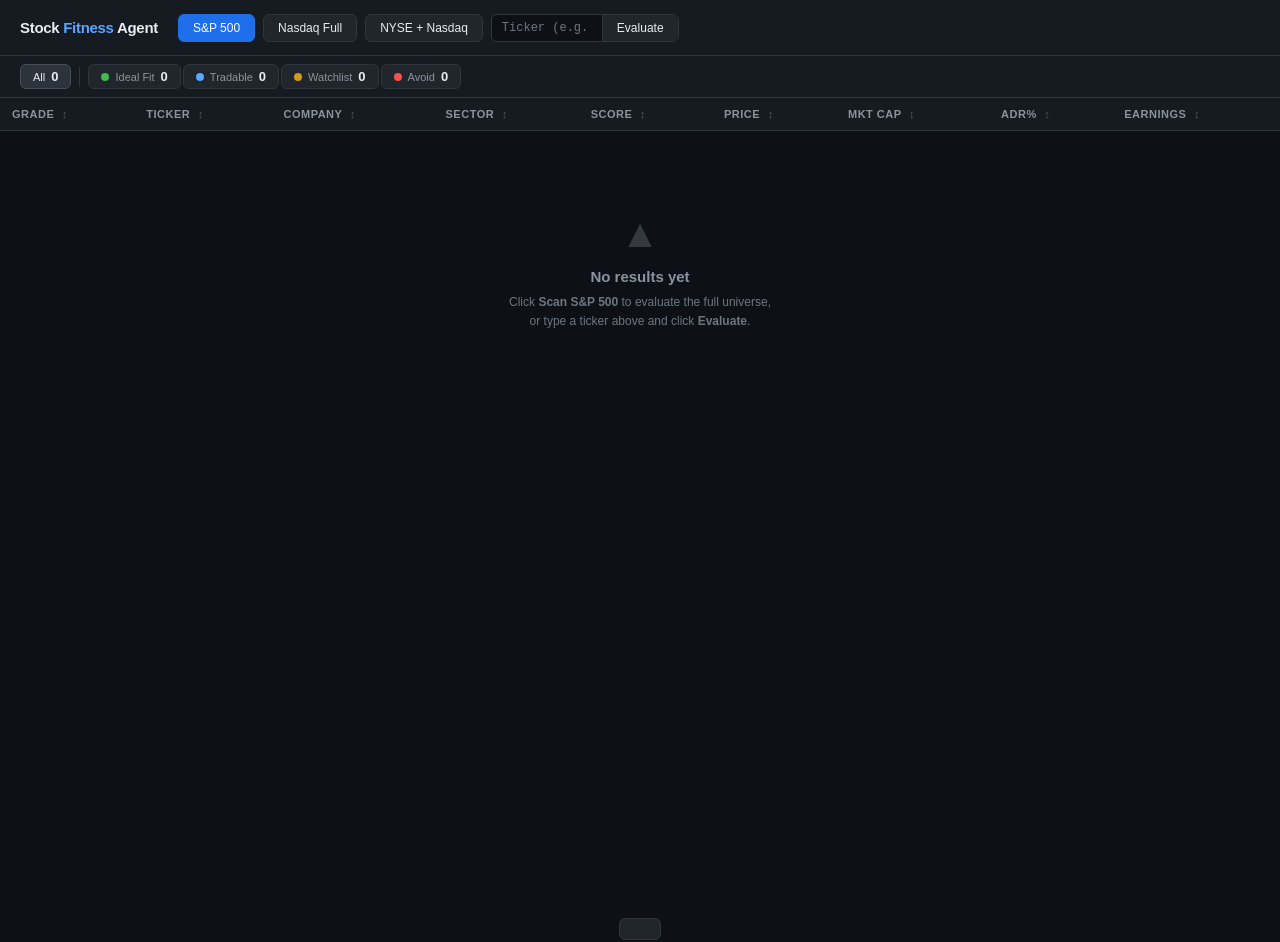
==== web/index.html @ 03943c1b "prepare stock fitness agent for Render" ====
<!DOCTYPE html>
<html lang="en">
<head>
<meta charset="UTF-8">
<meta name="viewport" content="width=device-width, initial-scale=1.0">
<title>Stock Fitness Agent</title>
<style>
:root {
  --bg:          #0d1117;
  --surface:     #161b22;
  --surface2:    #21262d;
  --surface3:    #2d333b;
  --border:      #30363d;
  --text:        #e6edf3;
  --text-muted:  #8b949e;
  --text-dim:    #6e7681;
  --ideal:       #3fb950;
  --tradable:    #58a6ff;
  --watchlist:   #d29922;
  --avoid:       #f85149;
  --accent:      #58a6ff;
  --radius:      6px;
}

* { box-sizing: border-box; margin: 0; padding: 0; }

body {
  background: var(--bg);
  color: var(--text);
  font-family: -apple-system, BlinkMacSystemFont, 'Segoe UI', sans-serif;
  font-size: 13px;
  min-height: 100vh;
}

/* ── HEADER ── */
.header {
  background: var(--surface);
  border-bottom: 1px solid var(--border);
  padding: 0 20px;
  display: flex;
  align-items: center;
  gap: 20px;
  height: 56px;
  position: sticky;
  top: 0;
  z-index: 100;
}
.header-title {
  font-size: 15px;
  font-weight: 700;
  color: var(--text);
  letter-spacing: -0.3px;
  white-space: nowrap;
}
.header-title span { color: var(--accent); }

.controls {
  display: flex;
  align-items: center;
  gap: 8px;
  flex: 1;
}

.btn {
  padding: 6px 14px;
  border-radius: var(--radius);
  border: 1px solid var(--border);
  background: var(--surface2);
  color: var(--text);
  font-size: 12px;
  font-weight: 500;
  cursor: pointer;
  white-space: nowrap;
  transition: background 0.15s, border-color 0.15s;
}
.btn:hover { background: var(--surface3); border-color: #484f58; }
.btn:disabled { opacity: 0.4; cursor: not-allowed; }
.btn-primary { background: #1f6feb; border-color: #1f6feb; color: #fff; }
.btn-primary:hover { background: #388bfd; border-color: #388bfd; }
.btn-danger { background: #da3633; border-color: #da3633; color: #fff; }
.btn-danger:hover { background: #f85149; border-color: #f85149; }

.ticker-input-wrap {
  display: flex;
  align-items: center;
  gap: 0;
  border: 1px solid var(--border);
  border-radius: var(--radius);
  overflow: hidden;
  background: var(--bg);
}
.ticker-input-wrap input {
  background: transparent;
  border: none;
  color: var(--text);
  font-size: 12px;
  padding: 6px 10px;
  outline: none;
  width: 110px;
  font-family: 'SF Mono', 'Fira Code', monospace;
  text-transform: uppercase;
}
.ticker-input-wrap input::placeholder { color: var(--text-dim); text-transform: none; }
.ticker-input-wrap .btn {
  border-radius: 0;
  border: none;
  border-left: 1px solid var(--border);
  background: var(--surface2);
}

.header-right {
  display: flex;
  align-items: center;
  gap: 8px;
  margin-left: auto;
  color: var(--text-muted);
  font-size: 11px;
  white-space: nowrap;
}
#lastScanTime { color: var(--text-dim); }

/* ── PROGRESS BAR ── */
#progressSection {
  background: var(--surface);
  border-bottom: 1px solid var(--border);
  padding: 10px 20px;
  display: none;
}
.progress-header {
  display: flex;
  align-items: center;
  justify-content: space-between;
  margin-bottom: 6px;
}
.progress-label { color: var(--text-muted); font-size: 11px; }
.progress-label strong { color: var(--text); }
.progress-pct { color: var(--accent); font-size: 11px; font-weight: 600; }
.progress-track {
  background: var(--surface3);
  border-radius: 3px;
  height: 4px;
  overflow: hidden;
}
.progress-fill {
  height: 100%;
  background: linear-gradient(90deg, #1f6feb, #58a6ff);
  border-radius: 3px;
  transition: width 0.4s ease;
  width: 0%;
}

/* ── STATS BAR ── */
.stats-bar {
  display: flex;
  align-items: center;
  gap: 2px;
  padding: 8px 20px;
  background: var(--surface);
  border-bottom: 1px solid var(--border);
}
.stat-card {
  display: flex;
  align-items: center;
  gap: 6px;
  padding: 4px 12px;
  border-radius: var(--radius);
  background: var(--surface2);
  border: 1px solid var(--border);
  cursor: pointer;
  transition: background 0.15s;
}
.stat-card:hover, .stat-card.active { background: var(--surface3); border-color: #484f58; }
.stat-dot {
  width: 8px; height: 8px;
  border-radius: 50%;
}
.stat-dot.ideal    { background: var(--ideal); }
.stat-dot.tradable { background: var(--tradable); }
.stat-dot.watchlist{ background: var(--watchlist); }
.stat-dot.avoid    { background: var(--avoid); }
.stat-label { color: var(--text-muted); font-size: 11px; }
.stat-count { color: var(--text); font-weight: 700; font-size: 13px; }
.stat-card.active .stat-label { color: var(--text); }

.stats-divider { width: 1px; height: 20px; background: var(--border); margin: 0 6px; }
.stats-total { color: var(--text-muted); font-size: 11px; margin-left: 8px; }

/* ── MAIN CONTENT ── */
.main {
  display: flex;
  height: calc(100vh - 56px);
  overflow: hidden;
}

/* ── TABLE PANEL ── */
.table-panel {
  flex: 1;
  overflow-y: auto;
  padding: 0;
}

.table-container { min-width: 800px; }

table {
  width: 100%;
  border-collapse: collapse;
}
thead th {
  background: var(--surface);
  color: var(--text-muted);
  font-size: 11px;
  font-weight: 600;
  text-transform: uppercase;
  letter-spacing: 0.5px;
  padding: 10px 12px;
  border-bottom: 1px solid var(--border);
  text-align: left;
  cursor: pointer;
  white-space: nowrap;
  user-select: none;
  position: sticky;
  top: 0;
  z-index: 10;
}
thead th:hover { color: var(--text); }
thead th.sorted { color: var(--accent); }
thead th .sort-icon { margin-left: 4px; opacity: 0.5; }
thead th.sorted .sort-icon { opacity: 1; }

tbody tr {
  border-bottom: 1px solid var(--border);
  cursor: pointer;
  transition: background 0.1s;
}
tbody tr:hover { background: var(--surface); }
tbody tr.selected { background: #1c2128; }

td {
  padding: 9px 12px;
  vertical-align: middle;
}

.ticker-cell {
  font-family: 'SF Mono', 'Fira Code', monospace;
  font-weight: 700;
  font-size: 13px;
  color: var(--text);
}
.company-cell {
  color: var(--text-muted);
  max-width: 180px;
  overflow: hidden;
  text-overflow: ellipsis;
  white-space: nowrap;
}
.sector-cell {
  color: var(--text-dim);
  font-size: 11px;
}

/* Grade badge */
.grade {
  display: inline-flex;
  align-items: center;
  justify-content: center;
  width: 26px; height: 26px;
  border-radius: 50%;
  font-weight: 800;
  font-size: 12px;
  flex-shrink: 0;
}
.grade.IDEAL_FIT    { background: rgba(63,185,80,0.15);  color: var(--ideal);    border: 1px solid rgba(63,185,80,0.3); }
.grade.TRADABLE     { background: rgba(88,166,255,0.15); color: var(--tradable); border: 1px solid rgba(88,166,255,0.3); }
.grade.WATCHLIST_ONLY { background: rgba(210,153,34,0.15); color: var(--watchlist); border: 1px solid rgba(210,153,34,0.3); }
.grade.AVOID        { background: rgba(248,81,73,0.15);  color: var(--avoid);    border: 1px solid rgba(248,81,73,0.3); }

/* Score bar */
.score-cell {
  display: flex;
  align-items: center;
  gap: 8px;
  min-width: 90px;
}
.score-num {
  font-weight: 700;
  font-size: 13px;
  min-width: 32px;
  text-align: right;
}
.score-num.IDEAL_FIT    { color: var(--ideal); }
.score-num.TRADABLE     { color: var(--tradable); }
.score-num.WATCHLIST_ONLY { color: var(--watchlist); }
.score-num.AVOID        { color: var(--avoid); }
.score-bar-track {
  flex: 1;
  height: 4px;
  background: var(--surface3);
  border-radius: 2px;
  overflow: hidden;
  min-width: 50px;
}
.score-bar-fill {
  height: 100%;
  border-radius: 2px;
  transition: width 0.3s;
}
.score-bar-fill.IDEAL_FIT    { background: var(--ideal); }
.score-bar-fill.TRADABLE     { background: var(--tradable); }
.score-bar-fill.WATCHLIST_ONLY { background: var(--watchlist); }
.score-bar-fill.AVOID        { background: var(--avoid); }

.price-cell { font-family: 'SF Mono', 'Fira Code', monospace; font-size: 12px; }
.mktcap-cell { color: var(--text-muted); font-size: 12px; }
.adr-cell {
  font-weight: 600;
  font-size: 12px;
  font-family: 'SF Mono', 'Fira Code', monospace;
}
.adr-cell.high   { color: var(--ideal); }
.adr-cell.medium { color: var(--watchlist); }
.adr-cell.low    { color: var(--avoid); }

.earnings-cell { color: var(--text-muted); font-size: 11px; white-space: nowrap; }
.earnings-cell.soon { color: var(--watchlist); }

.reject-label {
  display: inline-block;
  background: rgba(248,81,73,0.1);
  color: var(--avoid);
  border: 1px solid rgba(248,81,73,0.2);
  border-radius: 3px;
  padding: 1px 6px;
  font-size: 10px;
  font-weight: 600;
}

/* ── DETAIL PANEL ── */
.detail-panel {
  width: 420px;
  min-width: 420px;
  background: var(--surface);
  border-left: 1px solid var(--border);
  overflow-y: auto;
  display: none;
  flex-direction: column;
}
.detail-panel.open { display: flex; }

.detail-header {
  padding: 16px 20px 12px;
  border-bottom: 1px solid var(--border);
  position: sticky;
  top: 0;
  background: var(--surface);
  z-index: 5;
}
.detail-close {
  float: right;
  background: none;
  border: none;
  color: var(--text-muted);
  font-size: 18px;
  cursor: pointer;
  line-height: 1;
  padding: 0;
}
.detail-close:hover { color: var(--text); }
.detail-ticker {
  font-family: 'SF Mono', 'Fira Code', monospace;
  font-size: 22px;
  font-weight: 800;
}
.detail-company { color: var(--text-muted); font-size: 12px; margin-top: 2px; }
.detail-meta { color: var(--text-dim); font-size: 11px; margin-top: 2px; }

.detail-score-row {
  display: flex;
  align-items: center;
  gap: 12px;
  margin-top: 12px;
}
.detail-score-big {
  font-size: 36px;
  font-weight: 800;
  line-height: 1;
}
.detail-score-big.IDEAL_FIT    { color: var(--ideal); }
.detail-score-big.TRADABLE     { color: var(--tradable); }
.detail-score-big.WATCHLIST_ONLY { color: var(--watchlist); }
.detail-score-big.AVOID        { color: var(--avoid); }
.detail-score-label { color: var(--text-muted); font-size: 11px; }
.detail-grade-big {
  width: 40px; height: 40px;
  border-radius: 50%;
  display: flex;
  align-items: center;
  justify-content: center;
  font-weight: 800;
  font-size: 16px;
}
.confidence-badge {
  margin-left: auto;
  font-size: 10px;
  color: var(--text-dim);
  text-align: right;
}
.confidence-badge span { display: block; font-size: 13px; color: var(--text-muted); font-weight: 600; }

.detail-body { padding: 16px 20px; flex: 1; }

.detail-section { margin-bottom: 20px; }
.detail-section-title {
  font-size: 10px;
  font-weight: 700;
  text-transform: uppercase;
  letter-spacing: 0.8px;
  color: var(--text-dim);
  margin-bottom: 10px;
  padding-bottom: 6px;
  border-bottom: 1px solid var(--border);
}

/* Summary */
.summary-text {
  color: var(--text-muted);
  font-size: 12px;
  line-height: 1.6;
  background: var(--surface2);
  border-radius: var(--radius);
  padding: 10px 12px;
  border-left: 3px solid var(--accent);
}

/* Score breakdown bars */
.breakdown-row {
  display: flex;
  align-items: center;
  gap: 8px;
  margin-bottom: 7px;
}
.breakdown-label {
  font-size: 11px;
  color: var(--text-muted);
  min-width: 110px;
}
.breakdown-track {
  flex: 1;
  height: 6px;
  background: var(--surface3);
  border-radius: 3px;
  overflow: hidden;
}
.breakdown-fill {
  height: 100%;
  border-radius: 3px;
  background: var(--accent);
  transition: width 0.4s ease;
}
.breakdown-fill.negative { background: var(--avoid); }
.breakdown-score {
  font-size: 11px;
  font-family: 'SF Mono', 'Fira Code', monospace;
  min-width: 50px;
  text-align: right;
  color: var(--text-muted);
}

/* Reasons */
.reason-list { list-style: none; }
.reason-list li {
  padding: 5px 0 5px 16px;
  position: relative;
  color: var(--text-muted);
  font-size: 12px;
  line-height: 1.4;
  border-bottom: 1px solid rgba(48,54,61,0.5);
}
.reason-list li:last-child { border-bottom: none; }
.reason-list.fit li::before {
  content: '+';
  position: absolute; left: 0;
  color: var(--ideal);
  font-weight: 700;
}
.reason-list.concern li::before {
  content: '-';
  position: absolute; left: 0;
  color: var(--avoid);
  font-weight: 700;
}

/* Metrics grid */
.metrics-grid {
  display: grid;
  grid-template-columns: 1fr 1fr;
  gap: 8px;
}
.metric-item {
  background: var(--surface2);
  border: 1px solid var(--border);
  border-radius: var(--radius);
  padding: 8px 10px;
}
.metric-label { font-size: 10px; color: var(--text-dim); text-transform: uppercase; letter-spacing: 0.5px; }
.metric-value { font-size: 13px; font-weight: 600; color: var(--text); margin-top: 2px; font-family: 'SF Mono', 'Fira Code', monospace; }

/* Penalties */
.penalty-item {
  display: flex;
  justify-content: space-between;
  padding: 5px 0;
  border-bottom: 1px solid rgba(48,54,61,0.5);
  font-size: 12px;
}
.penalty-item:last-child { border-bottom: none; }
.penalty-reason { color: var(--text-muted); flex: 1; }
.penalty-pts { color: var(--avoid); font-weight: 600; font-family: 'SF Mono', 'Fira Code', monospace; white-space: nowrap; margin-left: 8px; }

/* Flags */
.flag-item {
  padding: 4px 0;
  color: var(--text-muted);
  font-size: 11px;
  border-bottom: 1px solid rgba(48,54,61,0.5);
}
.flag-item:last-child { border-bottom: none; }
.flag-item::before { content: '> '; color: var(--text-dim); }

/* Hard reject */
.hard-reject-box {
  background: rgba(248,81,73,0.08);
  border: 1px solid rgba(248,81,73,0.2);
  border-radius: var(--radius);
  padding: 10px 12px;
  margin-bottom: 16px;
}
.hard-reject-box .title { color: var(--avoid); font-weight: 700; font-size: 11px; text-transform: uppercase; letter-spacing: 0.5px; margin-bottom: 6px; }
.hard-reject-box li { color: var(--avoid); font-size: 12px; padding: 3px 0 3px 12px; position: relative; list-style: none; }
.hard-reject-box li::before { content: 'X'; position: absolute; left: 0; font-size: 10px; }

/* ── EMPTY / LOADING STATES ── */
.empty-state {
  text-align: center;
  padding: 80px 20px;
  color: var(--text-dim);
}
.empty-state .icon { font-size: 40px; margin-bottom: 12px; opacity: 0.4; }
.empty-state h3 { font-size: 15px; color: var(--text-muted); margin-bottom: 8px; }
.empty-state p { font-size: 12px; line-height: 1.6; }

/* Spinner */
.spinner {
  display: inline-block;
  width: 14px; height: 14px;
  border: 2px solid var(--border);
  border-top-color: var(--accent);
  border-radius: 50%;
  animation: spin 0.7s linear infinite;
}
@keyframes spin { to { transform: rotate(360deg); } }

/* Notification toast */
#toast {
  position: fixed;
  bottom: 20px;
  left: 50%;
  transform: translateX(-50%) translateY(60px);
  background: var(--surface2);
  border: 1px solid var(--border);
  border-radius: var(--radius);
  padding: 10px 20px;
  font-size: 12px;
  color: var(--text);
  transition: transform 0.3s;
  z-index: 1000;
  pointer-events: none;
}
#toast.show { transform: translateX(-50%) translateY(0); }

/* Scrollbar */
::-webkit-scrollbar { width: 6px; height: 6px; }
::-webkit-scrollbar-track { background: transparent; }
::-webkit-scrollbar-thumb { background: var(--surface3); border-radius: 3px; }
::-webkit-scrollbar-thumb:hover { background: #484f58; }
</style>
</head>
<body>

<!-- HEADER -->
<div class="header">
  <div class="header-title">Stock <span>Fitness</span> Agent</div>

  <div class="controls">
    <button class="btn btn-primary" id="scanSP500Btn" onclick="startScan('sp500')">
      S&amp;P 500
    </button>
    <button class="btn" id="scanNasdaqBtn" onclick="startScan('nasdaq_full')"
            title="All Nasdaq-listed common stocks (~3,000+ tickers)">
      Nasdaq Full
    </button>
    <button class="btn" id="scanFullBtn" onclick="startScan('nyse_nasdaq_full')"
            title="Nasdaq + NYSE + AMEX common stocks (~4,500+ tickers — takes longer)">
      NYSE + Nasdaq
    </button>

    <div class="ticker-input-wrap">
      <input type="text" id="tickerInput" placeholder="Ticker (e.g. NVDA)"
             onkeydown="if(event.key==='Enter') evaluateTicker()">
      <button class="btn" id="evaluateBtn" onclick="evaluateTicker()">Evaluate</button>
    </div>

    <button class="btn btn-danger" id="cancelBtn" onclick="cancelScan()" style="display:none">
      Cancel
    </button>
  </div>

  <div class="header-right">
    <span id="scanStatus"></span>
    <span id="lastScanTime"></span>
  </div>
</div>

<!-- PROGRESS -->
<div id="progressSection">
  <div class="progress-header">
    <div class="progress-label">
      Scanning <strong id="progressUniverse"></strong> &mdash;
      <strong id="progressCurrent"></strong>
      (<span id="progressDone">0</span> / <span id="progressTotal">0</span>)
    </div>
    <div class="progress-pct" id="progressPct">0%</div>
  </div>
  <div class="progress-track">
    <div class="progress-fill" id="progressFill"></div>
  </div>
</div>

<!-- STATS BAR -->
<div class="stats-bar">
  <div class="stat-card active" id="statAll" onclick="setFilter('all')">
    <div class="stat-label">All</div>
    <div class="stat-count" id="countAll">0</div>
  </div>
  <div class="stats-divider"></div>
  <div class="stat-card" id="statIdeal" onclick="setFilter('IDEAL_FIT')">
    <div class="stat-dot ideal"></div>
    <div class="stat-label">Ideal Fit</div>
    <div class="stat-count" id="countIdeal">0</div>
  </div>
  <div class="stat-card" id="statTradable" onclick="setFilter('TRADABLE')">
    <div class="stat-dot tradable"></div>
    <div class="stat-label">Tradable</div>
    <div class="stat-count" id="countTradable">0</div>
  </div>
  <div class="stat-card" id="statWatchlist" onclick="setFilter('WATCHLIST_ONLY')">
    <div class="stat-dot watchlist"></div>
    <div class="stat-label">Watchlist</div>
    <div class="stat-count" id="countWatchlist">0</div>
  </div>
  <div class="stat-card" id="statAvoid" onclick="setFilter('AVOID')">
    <div class="stat-dot avoid"></div>
    <div class="stat-label">Avoid</div>
    <div class="stat-count" id="countAvoid">0</div>
  </div>
</div>

<!-- MAIN -->
<div class="main">

  <!-- TABLE PANEL -->
  <div class="table-panel" id="tablePanel">
    <div class="table-container">
      <table id="resultsTable">
        <thead>
          <tr>
            <th onclick="sortBy('classification')">Grade <span class="sort-icon">↕</span></th>
            <th onclick="sortBy('ticker')">Ticker <span class="sort-icon">↕</span></th>
            <th onclick="sortBy('company_name')">Company <span class="sort-icon">↕</span></th>
            <th onclick="sortBy('sector')">Sector <span class="sort-icon">↕</span></th>
            <th onclick="sortBy('final_score')">Score <span class="sort-icon">↕</span></th>
            <th onclick="sortBy('current_price')">Price <span class="sort-icon">↕</span></th>
            <th onclick="sortBy('market_cap')">Mkt Cap <span class="sort-icon">↕</span></th>
            <th onclick="sortBy('adr')">ADR% <span class="sort-icon">↕</span></th>
            <th onclick="sortBy('next_earnings_date')">Earnings <span class="sort-icon">↕</span></th>
          </tr>
        </thead>
        <tbody id="resultsBody">
        </tbody>
      </table>

      <div class="empty-state" id="emptyState">
        <div class="icon">&#9650;</div>
        <h3>No results yet</h3>
        <p>Click <strong>Scan S&amp;P 500</strong> to evaluate the full universe,<br>
           or type a ticker above and click <strong>Evaluate</strong>.</p>
      </div>
    </div>
  </div>

  <!-- DETAIL PANEL -->
  <div class="detail-panel" id="detailPanel">
    <div class="detail-header">
      <button class="detail-close" onclick="closeDetail()">&#x2715;</button>
      <div class="detail-ticker" id="dTicker">—</div>
      <div class="detail-company" id="dCompany"></div>
      <div class="detail-meta" id="dMeta"></div>
      <div class="detail-score-row">
        <div>
          <div class="detail-score-big" id="dScore">—</div>
          <div class="detail-score-label">/100 Overall Score</div>
        </div>
        <div class="detail-grade-big grade" id="dGrade">—</div>
        <div class="confidence-badge">
          Confidence<span id="dConfidence">—</span>
        </div>
      </div>
    </div>

    <div class="detail-body" id="dBody">
      <!-- dynamically populated -->
    </div>
  </div>

</div><!-- /main -->

<div id="toast"></div>

<script>
// ── STATE ──────────────────────────────────────────────────────────
let allResults = [];
let currentFilter = 'all';
let sortKey = 'final_score';
let sortAsc = false;
let selectedTicker = null;
let pollInterval = null;

const GRADE_LABEL = {
  'IDEAL_FIT':     'A',
  'TRADABLE':      'B',
  'WATCHLIST_ONLY':'C',
  'AVOID':         'D',
};

const CLASS_NAME = {
  'IDEAL_FIT':     'Ideal Fit',
  'TRADABLE':      'Tradable',
  'WATCHLIST_ONLY':'Watchlist Only',
  'AVOID':         'Avoid',
};

// ── SCAN ──────────────────────────────────────────────────────────
const _UNIVERSE_LABELS = {
  'sp500':           'S&P 500',
  'sp500_extended':  'S&P 500 + Mid Cap',
  'nasdaq_full':     'Nasdaq Full',
  'nyse_nasdaq_full':'NYSE + Nasdaq',
};
const _SCAN_BTNS = ['scanSP500Btn','scanNasdaqBtn','scanFullBtn'];

// Active job tracking
let activeJobId = null;

function _setScanBtns(disabled) {
  _SCAN_BTNS.forEach(id => {
    const el = document.getElementById(id);
    if (el) el.disabled = disabled;
  });
}

async function startScan(universe) {
  const res = await fetch('/api/scan', {
    method: 'POST',
    headers: {'Content-Type': 'application/json'},
    body: JSON.stringify({universe})
  });
  const data = await res.json();
  if (data.error || data.detail) { toast(data.error || data.detail, 'error'); return; }

  activeJobId = data.job_id;
  allResults = [];
  renderTable();
  updateStats();

  document.getElementById('progressSection').style.display = 'block';
  document.getElementById('cancelBtn').style.display = 'inline-block';
  _setScanBtns(true);
  document.getElementById('progressUniverse').textContent = _UNIVERSE_LABELS[universe] || universe;
  document.getElementById('progressTotal').textContent = '...';

  pollInterval = setInterval(pollProgress, 2000);
}

async function cancelScan() {
  if (!activeJobId) return;
  await fetch(`/api/scan/${activeJobId}/cancel`, {method: 'POST'});
  toast('Scan cancelled');
}

async function pollProgress() {
  if (!activeJobId) return;
  try {
    const res = await fetch(`/api/scan/${activeJobId}/progress`);
    if (!res.ok) return;
    const p = await res.json();

    const running = p.status === 'running' || p.status === 'pending';
    document.getElementById('progressFill').style.width = p.percent + '%';
    document.getElementById('progressPct').textContent = p.percent + '%';
    document.getElementById('progressDone').textContent = p.progress;
    document.getElementById('progressTotal').textContent = p.total;
    document.getElementById('progressCurrent').textContent = p.current_ticker || '';
    document.getElementById('scanStatus').textContent =
      running ? `Scanning... ${p.progress}/${p.total}` : '';

    // Fetch partial results every poll
    const rRes = await fetch(`/api/scan/${activeJobId}/results`);
    allResults = await rRes.json();
    renderTable();
    updateStats();

    if (!running) {
      clearInterval(pollInterval);
      pollInterval = null;
      document.getElementById('progressSection').style.display = 'none';
      document.getElementById('cancelBtn').style.display = 'none';
      _setScanBtns(false);
      const ts = new Date().toLocaleTimeString();
      document.getElementById('lastScanTime').textContent = `Last scan: ${ts}`;
      document.getElementById('scanStatus').textContent = '';
      const label = p.status === 'cancelled'
        ? 'Scan cancelled'
        : p.status === 'failed'
          ? `Scan failed: ${p.error_message || 'unknown error'}`
          : `Scan complete — ${allResults.length} tickers evaluated`;
      toast(label);
    }
  } catch(e) { console.error('Poll error:', e); }
}

// ── EVALUATE SINGLE ───────────────────────────────────────────────
async function evaluateTicker() {
  const input = document.getElementById('tickerInput');
  const ticker = input.value.trim().toUpperCase();
  if (!ticker) return;

  const btn = document.getElementById('evaluateBtn');
  btn.disabled = true;
  btn.innerHTML = '<span class="spinner"></span>';

  try {
    const res = await fetch('/api/evaluate', {
      method: 'POST',
      headers: {'Content-Type': 'application/json'},
      body: JSON.stringify({ticker})
    });
    if (!res.ok) {
      const err = await res.json();
      toast(err.detail || 'Error evaluating ticker', 'error');
      return;
    }
    const result = await res.json();

    // Add or replace in allResults
    const idx = allResults.findIndex(r => r.ticker === result.ticker);
    if (idx >= 0) allResults[idx] = result;
    else allResults.unshift(result);

    renderTable();
    updateStats();
    openDetail(result);
    input.value = '';
  } finally {
    btn.disabled = false;
    btn.textContent = 'Evaluate';
  }
}

// ── FILTER / SORT ─────────────────────────────────────────────────
function setFilter(filter) {
  currentFilter = filter;
  ['All','Ideal','Tradable','Watchlist','Avoid'].forEach(n => {
    document.getElementById('stat' + n)?.classList.remove('active');
  });
  const map = {all:'All', IDEAL_FIT:'Ideal', TRADABLE:'Tradable',
               WATCHLIST_ONLY:'Watchlist', AVOID:'Avoid'};
  document.getElementById('stat' + map[filter])?.classList.add('active');
  renderTable();
}

function sortBy(key) {
  if (sortKey === key) sortAsc = !sortAsc;
  else { sortKey = key; sortAsc = key === 'ticker' || key === 'company_name'; }
  document.querySelectorAll('thead th').forEach(th => th.classList.remove('sorted'));
  renderTable();
}

function getFilteredSorted() {
  let rows = currentFilter === 'all'
    ? [...allResults]
    : allResults.filter(r => r.classification === currentFilter);

  rows.sort((a, b) => {
    let va, vb;
    if (sortKey === 'adr') {
      va = a.supporting_metrics?.adr_20d_pct ?? 0;
      vb = b.supporting_metrics?.adr_20d_pct ?? 0;
    } else if (sortKey === 'classification') {
      const order = {IDEAL_FIT:0, TRADABLE:1, WATCHLIST_ONLY:2, AVOID:3};
      va = order[a.classification] ?? 4;
      vb = order[b.classification] ?? 4;
    } else {
      va = a[sortKey] ?? (typeof a[sortKey] === 'number' ? 0 : '');
      vb = b[sortKey] ?? (typeof b[sortKey] === 'number' ? 0 : '');
    }
    if (va < vb) return sortAsc ? -1 : 1;
    if (va > vb) return sortAsc ? 1 : -1;
    return 0;
  });
  return rows;
}

// ── RENDER TABLE ──────────────────────────────────────────────────
function renderTable() {
  const rows = getFilteredSorted();
  const tbody = document.getElementById('resultsBody');
  const empty = document.getElementById('emptyState');
  empty.style.display = rows.length === 0 ? 'block' : 'none';

  tbody.innerHTML = rows.map(r => buildRow(r)).join('');

  // Re-attach row click
  tbody.querySelectorAll('tr').forEach(tr => {
    tr.addEventListener('click', () => {
      const ticker = tr.dataset.ticker;
      const result = allResults.find(r => r.ticker === ticker);
      if (result) openDetail(result);
    });
  });

  // Highlight selected
  if (selectedTicker) {
    const sel = tbody.querySelector(`tr[data-ticker="${selectedTicker}"]`);
    if (sel) sel.classList.add('selected');
  }
}

function buildRow(r) {
  const cls = r.classification;
  const grade = GRADE_LABEL[cls] || '?';
  const score = r.final_score;
  const pct = Math.min(100, score);

  const price = r.current_price != null ? '$' + r.current_price.toFixed(2) : '—';
  const mktcap = fmtCap(r.market_cap);
  const adr = r.supporting_metrics?.adr_20d_pct;
  const adrClass = adr >= 4 ? 'high' : adr >= 2 ? 'medium' : 'low';
  const adrTxt = adr != null ? adr.toFixed(1) + '%' : '—';

  const earningsDate = r.next_earnings_date;
  const earningsClass = earningsDate && daysUntil(earningsDate) <= 10 ? 'soon' : '';

  return `<tr data-ticker="${r.ticker}" class="${r.ticker === selectedTicker ? 'selected' : ''}">
    <td><span class="grade ${cls}">${grade}</span></td>
    <td class="ticker-cell">${r.ticker}</td>
    <td class="company-cell" title="${r.company_name || ''}">${r.company_name || '—'}</td>
    <td class="sector-cell">${r.sector || '—'}</td>
    <td>
      <div class="score-cell">
        <div class="score-num ${cls}">${score}</div>
        <div class="score-bar-track">
          <div class="score-bar-fill ${cls}" style="width:${pct}%"></div>
        </div>
      </div>
    </td>
    <td class="price-cell">${price}</td>
    <td class="mktcap-cell">${mktcap}</td>
    <td class="adr-cell ${adrClass}">${adrTxt}</td>
    <td class="earnings-cell ${earningsClass}">${earningsDate || '—'}</td>
  </tr>`;
}

// ── DETAIL PANEL ──────────────────────────────────────────────────
function openDetail(r) {
  selectedTicker = r.ticker;

  // Update selected highlight in table
  document.querySelectorAll('#resultsBody tr').forEach(tr => {
    tr.classList.toggle('selected', tr.dataset.ticker === r.ticker);
  });

  const cls = r.classification;
  const grade = GRADE_LABEL[cls] || '?';

  document.getElementById('dTicker').textContent = r.ticker;
  document.getElementById('dTicker').style.color =
    cls === 'IDEAL_FIT' ? 'var(--ideal)' :
    cls === 'TRADABLE'  ? 'var(--tradable)' :
    cls === 'WATCHLIST_ONLY' ? 'var(--watchlist)' : 'var(--avoid)';
  document.getElementById('dCompany').textContent = r.company_name || '';
  document.getElementById('dMeta').textContent =
    [r.sector, r.industry].filter(Boolean).join(' / ') || '';

  const scoreEl = document.getElementById('dScore');
  scoreEl.textContent = r.final_score;
  scoreEl.className = 'detail-score-big ' + cls;

  const gradeEl = document.getElementById('dGrade');
  gradeEl.textContent = grade;
  gradeEl.className = 'detail-grade-big grade ' + cls;

  document.getElementById('dConfidence').textContent = r.confidence_score + '%';

  document.getElementById('dBody').innerHTML = buildDetailBody(r);
  document.getElementById('detailPanel').classList.add('open');
}

function closeDetail() {
  selectedTicker = null;
  document.getElementById('detailPanel').classList.remove('open');
  document.querySelectorAll('#resultsBody tr').forEach(tr => tr.classList.remove('selected'));
}

function buildDetailBody(r) {
  const bd = r.breakdown || {};
  const cls = r.classification;
  let html = '';

  // Hard reject box
  if (r.hard_reject_flag && r.hard_reject_reasons?.length) {
    html += `<div class="hard-reject-box">
      <div class="title">Hard Rejection</div>
      <ul>${r.hard_reject_reasons.map(x => `<li>${x}</li>`).join('')}</ul>
    </div>`;
  }

  // Summary
  if (r.summary_paragraph) {
    html += `<div class="detail-section">
      <div class="detail-section-title">Summary</div>
      <div class="summary-text">${r.summary_paragraph}</div>
    </div>`;
  }

  // Why it fits / concerns — most useful section for Tradable stocks
  const hasFit = r.fit_reasons?.length;
  const hasConcern = r.concern_reasons?.length;
  if (hasFit || hasConcern) {
    html += `<div class="detail-section">
      <div class="detail-section-title">Analysis</div>`;
    if (hasFit) {
      html += `<ul class="reason-list fit">
        ${r.fit_reasons.map(x => `<li>${x}</li>`).join('')}
      </ul>`;
    }
    if (hasConcern) {
      html += `<ul class="reason-list concern" style="margin-top:${hasFit?8:0}px">
        ${r.concern_reasons.map(x => `<li>${x}</li>`).join('')}
      </ul>`;
    }
    html += `</div>`;
  }

  // Score breakdown
  if (!r.hard_reject_flag) {
    const bars = [
      { label: 'Technical Trend',  val: bd.technical_trend_score,       max: 30 },
      { label: 'Movement',         val: bd.expansion_movement_score,    max: 20 },
      { label: 'Liquidity',        val: bd.liquidity_tradability_score, max: 10 },
      { label: 'Fundamentals',     val: bd.fundamental_stability_score, max: 20 },
      { label: 'News / Events',    val: bd.news_event_score,            max: 15 },
      { label: 'Penalties',        val: bd.penalties_total,             max: 0  },
    ];
    html += `<div class="detail-section">
      <div class="detail-section-title">Score Breakdown</div>`;
    bars.forEach(b => {
      const isNeg = b.val < 0;
      const pct = b.max > 0 ? Math.min(100, (b.val / b.max) * 100) : Math.min(100, Math.abs(b.val) / 25 * 100);
      const label = b.max > 0 ? `${b.val} / ${b.max}` : `${b.val}`;
      html += `<div class="breakdown-row">
        <div class="breakdown-label">${b.label}</div>
        <div class="breakdown-track">
          <div class="breakdown-fill ${isNeg ? 'negative' : ''}" style="width:${pct}%"></div>
        </div>
        <div class="breakdown-score">${label}</div>
      </div>`;
    });
    html += `</div>`;
  }

  // Key Metrics
  const m = r.supporting_metrics || {};
  const metrics = [
    { label: 'Price',       val: r.current_price != null ? '$' + r.current_price.toFixed(2) : '—' },
    { label: 'Market Cap',  val: fmtCap(r.market_cap) },
    { label: 'Avg $Vol/Day', val: r.avg_daily_dollar_volume_30d ? '$' + (r.avg_daily_dollar_volume_30d/1e6).toFixed(0) + 'M' : '—' },
    { label: 'ADR(20)',     val: m.adr_20d_pct != null ? m.adr_20d_pct.toFixed(1) + '%' : '—' },
    { label: '52W High',    val: m['52w_high'] != null ? '$' + m['52w_high'].toFixed(2) : '—' },
    { label: '52W Low',     val: m['52w_low'] != null ? '$' + m['52w_low'].toFixed(2) : '—' },
    { label: 'Next Earnings', val: r.next_earnings_date || '—' },
    { label: 'Confidence',  val: r.confidence_score + '%' },
  ].filter(x => x.val !== '—');

  if (metrics.length) {
    html += `<div class="detail-section">
      <div class="detail-section-title">Key Metrics</div>
      <div class="metrics-grid">
        ${metrics.map(x => `<div class="metric-item">
          <div class="metric-label">${x.label}</div>
          <div class="metric-value">${x.val}</div>
        </div>`).join('')}
      </div>
    </div>`;
  }

  // Penalties
  if (bd.penalty_items?.length) {
    html += `<div class="detail-section">
      <div class="detail-section-title">Penalties Applied</div>
      ${bd.penalty_items.map(p => `
        <div class="penalty-item">
          <div class="penalty-reason">${p.reason}</div>
          <div class="penalty-pts">${p.points > 0 ? '+' : ''}${p.points}</div>
        </div>`).join('')}
    </div>`;
  }

  // Earnings context
  if (r.key_earnings_flags?.length) {
    html += `<div class="detail-section">
      <div class="detail-section-title">Earnings Context</div>
      ${r.key_earnings_flags.map(f => `<div class="flag-item">${f}</div>`).join('')}
    </div>`;
  }

  // News flags
  if (r.key_news_flags?.length) {
    html += `<div class="detail-section">
      <div class="detail-section-title">News Flags</div>
      ${r.key_news_flags.map(f => `<div class="flag-item">${f}</div>`).join('')}
    </div>`;
  }

  if (r.low_confidence_warning) {
    html += `<div style="margin-top:12px;padding:8px 10px;background:rgba(210,153,34,0.08);border:1px solid rgba(210,153,34,0.2);border-radius:4px;color:var(--watchlist);font-size:11px;">
      Low-confidence evaluation — some data was unavailable or incomplete.
    </div>`;
  }

  return html;
}

// ── STATS ────────────────────────────────────────────────────────
function updateStats() {
  const counts = {IDEAL_FIT:0, TRADABLE:0, WATCHLIST_ONLY:0, AVOID:0};
  allResults.forEach(r => { if (counts[r.classification] !== undefined) counts[r.classification]++; });
  document.getElementById('countAll').textContent = allResults.length;
  document.getElementById('countIdeal').textContent = counts.IDEAL_FIT;
  document.getElementById('countTradable').textContent = counts.TRADABLE;
  document.getElementById('countWatchlist').textContent = counts.WATCHLIST_ONLY;
  document.getElementById('countAvoid').textContent = counts.AVOID;
}

// ── HELPERS ───────────────────────────────────────────────────────
function fmtCap(v) {
  if (v == null) return '—';
  if (v >= 1e12) return '$' + (v/1e12).toFixed(1) + 'T';
  if (v >= 1e9)  return '$' + (v/1e9).toFixed(1) + 'B';
  if (v >= 1e6)  return '$' + (v/1e6).toFixed(0) + 'M';
  return '$' + v;
}

function daysUntil(dateStr) {
  if (!dateStr) return 999;
  const d = new Date(dateStr);
  const now = new Date();
  return Math.round((d - now) / 86400000);
}

let toastTimer;
function toast(msg, type) {
  const el = document.getElementById('toast');
  el.textContent = msg;
  el.style.borderColor = type === 'error' ? 'rgba(248,81,73,0.4)' : 'var(--border)';
  el.classList.add('show');
  clearTimeout(toastTimer);
  toastTimer = setTimeout(() => el.classList.remove('show'), 3500);
}

// ── INIT ─────────────────────────────────────────────────────────
// On page load: check for running or recently completed scans in DB
async function checkExistingState() {
  try {
    const res = await fetch('/api/scans?limit=5');
    if (!res.ok) return;
    const jobs = await res.json();
    if (!jobs || !jobs.length) return;

    const latest = jobs[0];

    if (latest.status === 'running' || latest.status === 'pending') {
      // Resume polling for this job
      activeJobId = latest.id;
      document.getElementById('progressSection').style.display = 'block';
      document.getElementById('cancelBtn').style.display = 'inline-block';
      _setScanBtns(true);
      document.getElementById('progressUniverse').textContent =
        _UNIVERSE_LABELS[latest.universe] || latest.universe;
      pollInterval = setInterval(pollProgress, 2000);

    } else if (latest.status === 'completed' && latest.id) {
      // Load results of last completed scan
      activeJobId = latest.id;
      const rRes = await fetch(`/api/scan/${latest.id}/results`);
      allResults = await rRes.json();
      renderTable();
      updateStats();
      if (latest.completed_at) {
        document.getElementById('lastScanTime').textContent =
          'Last scan: ' + new Date(latest.completed_at).toLocaleTimeString();
      }
    }
  } catch(e) {}
}

checkExistingState();
</script>
</body>
</html>
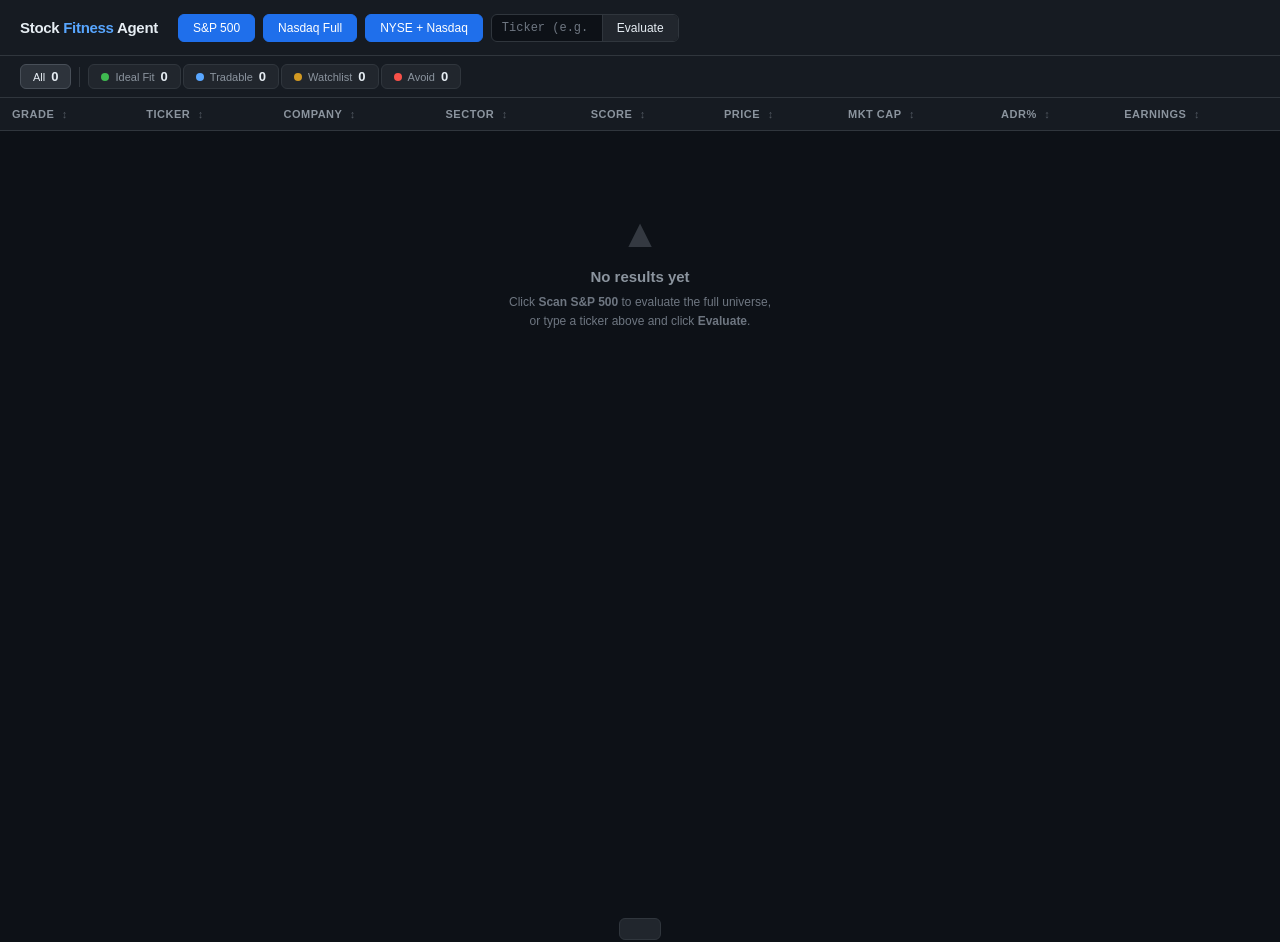
==== commit 4eb20ba5: "update scanner logic" ====
--- a/web/index.html
+++ b/web/index.html
@@ -594,11 +594,11 @@
     <button class="btn btn-primary" id="scanSP500Btn" onclick="startScan('sp500')">
       S&amp;P 500
     </button>
-    <button class="btn" id="scanNasdaqBtn" onclick="startScan('nasdaq_full')"
+    <button class="btn btn-primary" id="scanNasdaqBtn" onclick="startScan('nasdaq_full')"
             title="All Nasdaq-listed common stocks (~3,000+ tickers)">
       Nasdaq Full
     </button>
-    <button class="btn" id="scanFullBtn" onclick="startScan('nyse_nasdaq_full')"
+    <button class="btn btn-primary" id="scanFullBtn" onclick="startScan('nyse_nasdaq_full')"
             title="Nasdaq + NYSE + AMEX common stocks (~4,500+ tickers — takes longer)">
       NYSE + Nasdaq
     </button>
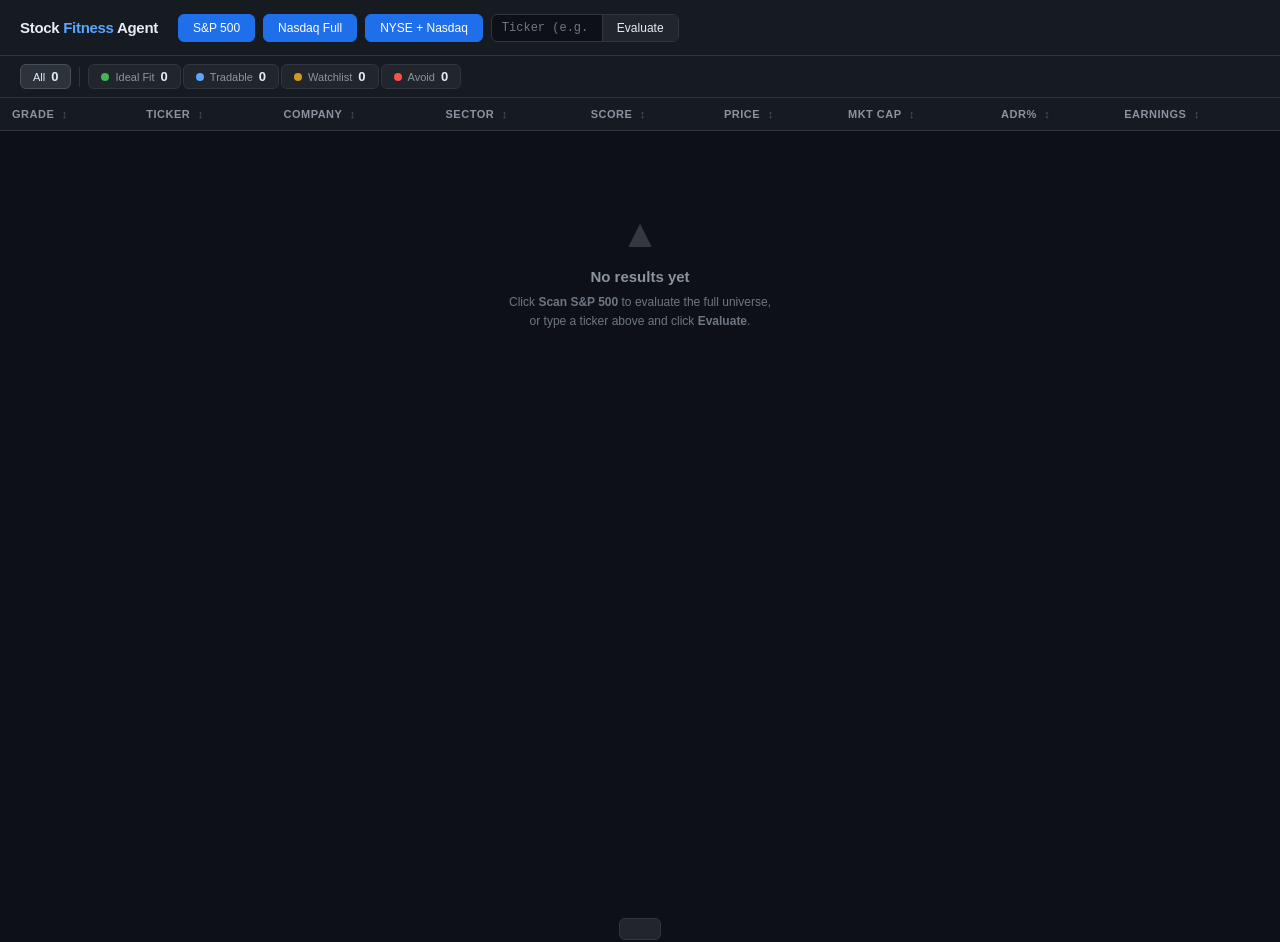
==== commit 31476414: "rename to tradetuu, session-only login, scan ETA, gc memory fix" ====
--- a/web/index.html
+++ b/web/index.html
@@ -3,7 +3,7 @@
 <head>
 <meta charset="UTF-8">
 <meta name="viewport" content="width=device-width, initial-scale=1.0">
-<title>Stock Fitness Agent</title>
+<title>tradetuu</title>
 <style>
 :root {
   --bg:          #0d1117;
